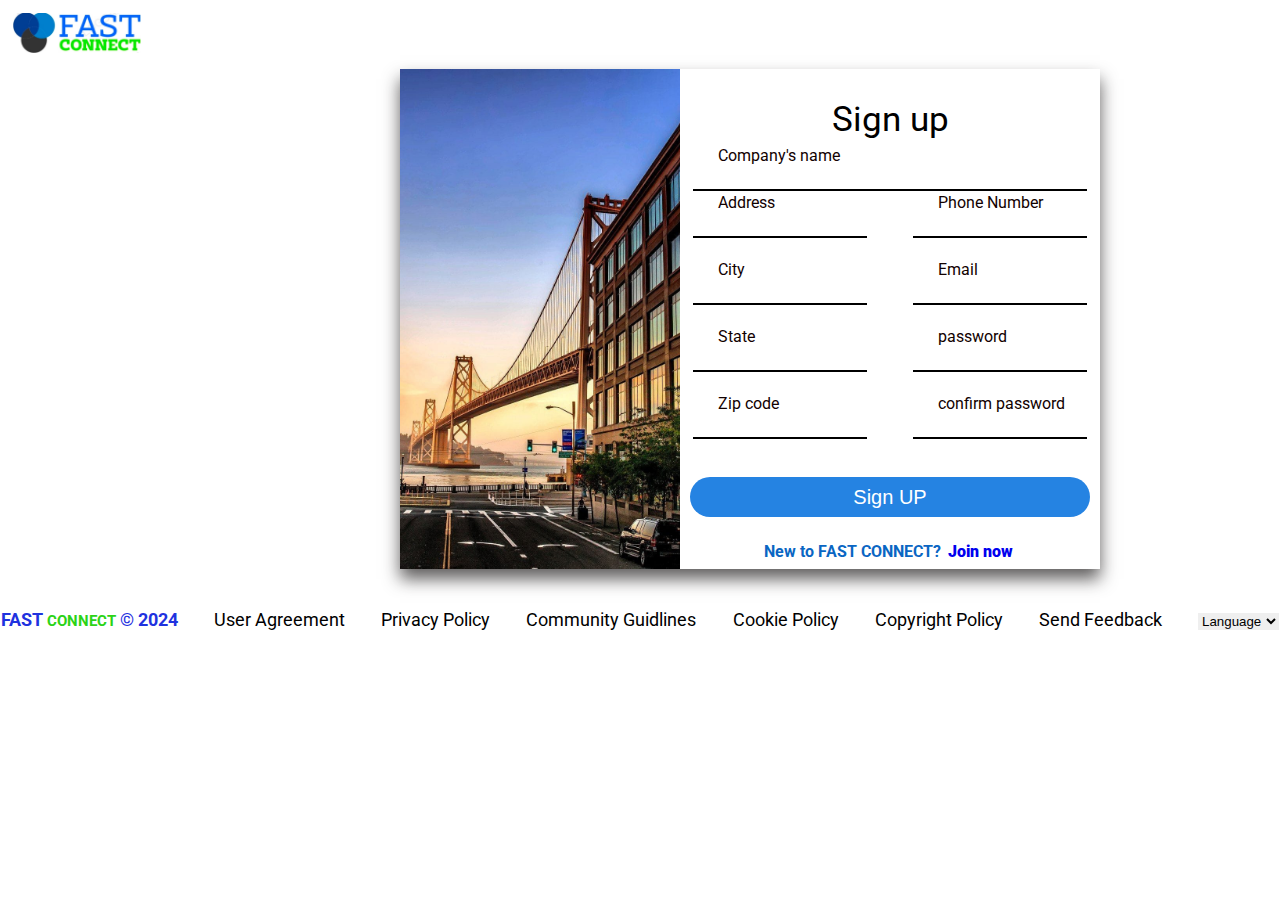
==== Sign_index.html @ 0bb59905 "Add files via upload" ====
<!DOCTYPE html>
<html lang="en">

<head>
    <meta charset="UTF-8">
    <meta http-equiv="X-UA-Compatible" content="IE=edge">
    <meta name="viewport" content="width=device-width, initial-scale=1.0">
    <title>Sign up</title>
    <link rel="stylesheet" href="Sign_style.css">
    <link rel="preconnect" href="https://fonts.googleapis.com" />
    <link rel="preconnect" href="https://fonts.gstatic.com" crossorigin />
    <link
        href="https://fonts.googleapis.com/css2?family=Roboto:ital,wght@0,100;0,300;0,400;0,500;0,700;0,900;1,100;1,300;1,400;1,500;1,700;1,900&display=swap"
        rel="stylesheet" />
</head>

<body>
    <div class="logo">
        <img src="images/logo.jpg">
    </div>
    <div class="container">
        <div class="image_conatainer">
        </div>
        <div class="sign_container">
            <div class="sign-name">
                <h1>Sign up</h1>
            </div>
            <div class="conatainer_sign">
                <input type="text" name="Company's name ">
                <span></span>
                <label>Company's name </label>
            </div>
            <div class="last_grid">
                <div class="conatainer_sign">
                    <input type="text" name="Address">
                    <span></span>
                    <label>Address</label>
                </div>
                <div class="conatainer_sign">
                    <input type="number" name="Phone Number">
                    <span></span>
                    <label>Phone Number</label>
                </div>
                <div class="conatainer_sign">
                    <input type="text" name="City">
                    <span></span>
                    <label>City</label>
                </div>
                <div class="conatainer_sign">
                    <input type="email" name="email">
                    <span></span>
                    <label>Email</label>
                </div>
                <div class="conatainer_sign">
                    <input type="text" name="State">
                    <span></span>
                    <label>State</label>
                </div>


                <div class="conatainer_sign">
                    <input type="password" name="password">
                    <span></span>
                    <label>password</label>
                </div>
                <div class="conatainer_sign">
                    <input type="text" name="Zip Code">
                    <span></span>
                    <label>Zip code</label>
                </div>
                <div class="conatainer_sign">
                    <input type="password" name="confirm password">
                    <span></span>
                    <label>confirm password</label>

                </div>
            </div>
            <div class="container_button">
                <button>Sign UP</button>
            </div>
            <div class="container-end">
                <p class="join-link">
                    New to FAST CONNECT?
                    <a href="index.html" class="join-now">
                        Join now
                    </a>
                </p>
            </div>

        </div>
    </div>
    <footer>
        <ul>
            <li class="footer-black">FAST <span class="last-in">CONNECT</span> &copy; 2024 </li>
            <li>User Agreement</li>
            <li>Privacy Policy</li>
            <li>Community Guidlines</li>
            <li>Cookie Policy</li>
            <li>Copyright Policy</li>
            <li>Send Feedback</li>
            <li> <select name="Language" id="lang">
                    <option value="" disabled selected>Language</option>
                    <option value="English">English</option>
                    <option value="Hindi">हिन्दी</option>
                    <option value="Japanese">日本語</option>
                    <option value="Chinese">中国人</option>
                    <option value="Portuguese">Português</option>
                </select></li>
        </ul>
    </footer>
</body>

</html>
---- Sign_style.css ----
* {
  padding: 0%;
  margin: 0%;
}
body {
  font-family: "Roboto", sans-serif;
}

.logo img {
  width: 10%;
  margin: 1%;
}
.container {
  display: flex;
  justify-content: center;
	box-shadow: 0 10px 16px rgba(28, 25, 25, 0.7); 
  margin-left: 400px;
  width: 700px;
  height: 500px;
}

.container .image_conatainer {
  width: 40%;
  background: url(images/image.jpg);
  background-size: cover;
}

.sign-name h1 {
  text-align: center;
  font-size: 35px;
margin: 30PX 0;
  font-weight: 400;
}

.container .sign_container {
  width: 60%;
}

.last_grid {
  display: grid;
  grid-template-columns: 1fr 1fr;
  gap: 20px;
}

.conatainer_sign {
  position: relative;
  border-bottom: 2px solid black;
  margin: 13px 13px;
}

.conatainer_sign input {
  width: 90%;
  padding: 3px 5px;
  height: 10px;
  font-size: 12px;
  border: none;
  background: none;
  outline: none;
}

.conatainer_sign label {
  position: absolute;
  top: 50%;
  left: 5px;
  color: #adadad;
  transform: translateY(-50%);
  font-size: 16px;
  pointer-events: none;
  transition: top 0.3s, font-size 0.3s, color 0.3s;
  padding: 20px;
}

.conatainer_sign input:focus ~ label,
.conatainer_sign input:valid ~ label {
  top: -15px;
  color: rgb(18, 1, 1);
  font-size: 15x;
}

.container_button {
  display: flex;
  justify-content: center;
  margin: 25px 0;
}

.container_button button {
  height: 40px;
  width: 100%;
  max-width: 400px;
  background: #2583e2;
  font-size: 20px;
  font-weight: 500;
  border-radius: 30px;
  border: none;
  color: white;
  cursor: pointer;
}

.join-link {
  text-decoration: none;
  font-weight: bolder;
  color: #0a66c3;
  text-align: center;
}

.join-now {
  text-decoration: none;
  font-weight: bolder;
  border-radius: 12px;
  transition: 0.3s;
  font-weight: bolder;
  padding: 0.2rem;
}

footer ul {
  display: flex;
  justify-content: space-between;
  line-height: 80px;
  margin-top: 10px;
}

footer ul li {
  list-style: none;
  padding: 1px;
  color: #000;
  font-size: 18px;
}

footer ul li #lang {
  border: none;
  outline: none;
  font: 30px;
}
.footer-black {
  color: #1f32df;
  font-weight: 700;
}

.last-in {
  color: #2cd316;
  font-size: 15px;
font-weight: 600PX;
}
@media (max-width: 1200px) {
  .container {
    display: flex;
    justify-content: center;
    margin-left: 300px;
  }

  .container .image_conatainer {
    width: 45%;
  }
  
.container .sign_container {
  width: 55%;
}

}
@media (max-width: 1000px) {

  .container {
    display: flex;
    justify-content: center;
    margin-left: 200px;
  }

  .container .image_conatainer {
    width: 30%;
  }
  
.container .sign_container {
  width: 65%;
}

@media (max-width: 800px) {
  .container {
    display: flex;
    justify-content: center;
    margin-left: 100px;
  }

  .container .image_conatainer {
    width: 35%;
  }
  
.container .sign_container {
  width: 65%;
}
}
}
@media (max-width: 700px) {

  .logo img {
    width: 30%;
    margin-left: 150px;
  }
  .container {
    display: flex;
    justify-content: center;
    box-shadow: 0 10px 16px rgba(28, 25, 25, 0.7); 
    margin: 5%;
    width: auto;
    height: auto;
  }

 .container .image_conatainer  {
    display: none;
  }
  .container .sign_container {
    width: 100%;
  }
  .last_grid {
    display: flex;
    flex-direction: column;
  }
  


  footer ul {
		display: flex;
		justify-content:space-between;
		line-height: 20px;
		margin: 5px;
	}
	
	footer ul li {
		list-style: none;
		padding: 1px;
		color: #000;
		font-size: 8px;
	}
	.container-end{
		display: flex;
		justify-content: center;
		margin: 0;
	}

	.join-link { 
		margin-bottom: 30px;
	}
	
	footer ul li #lang{
		border: none;
		outline: none;
		font-size: 8px;
		font-weight: 900;
	}
}
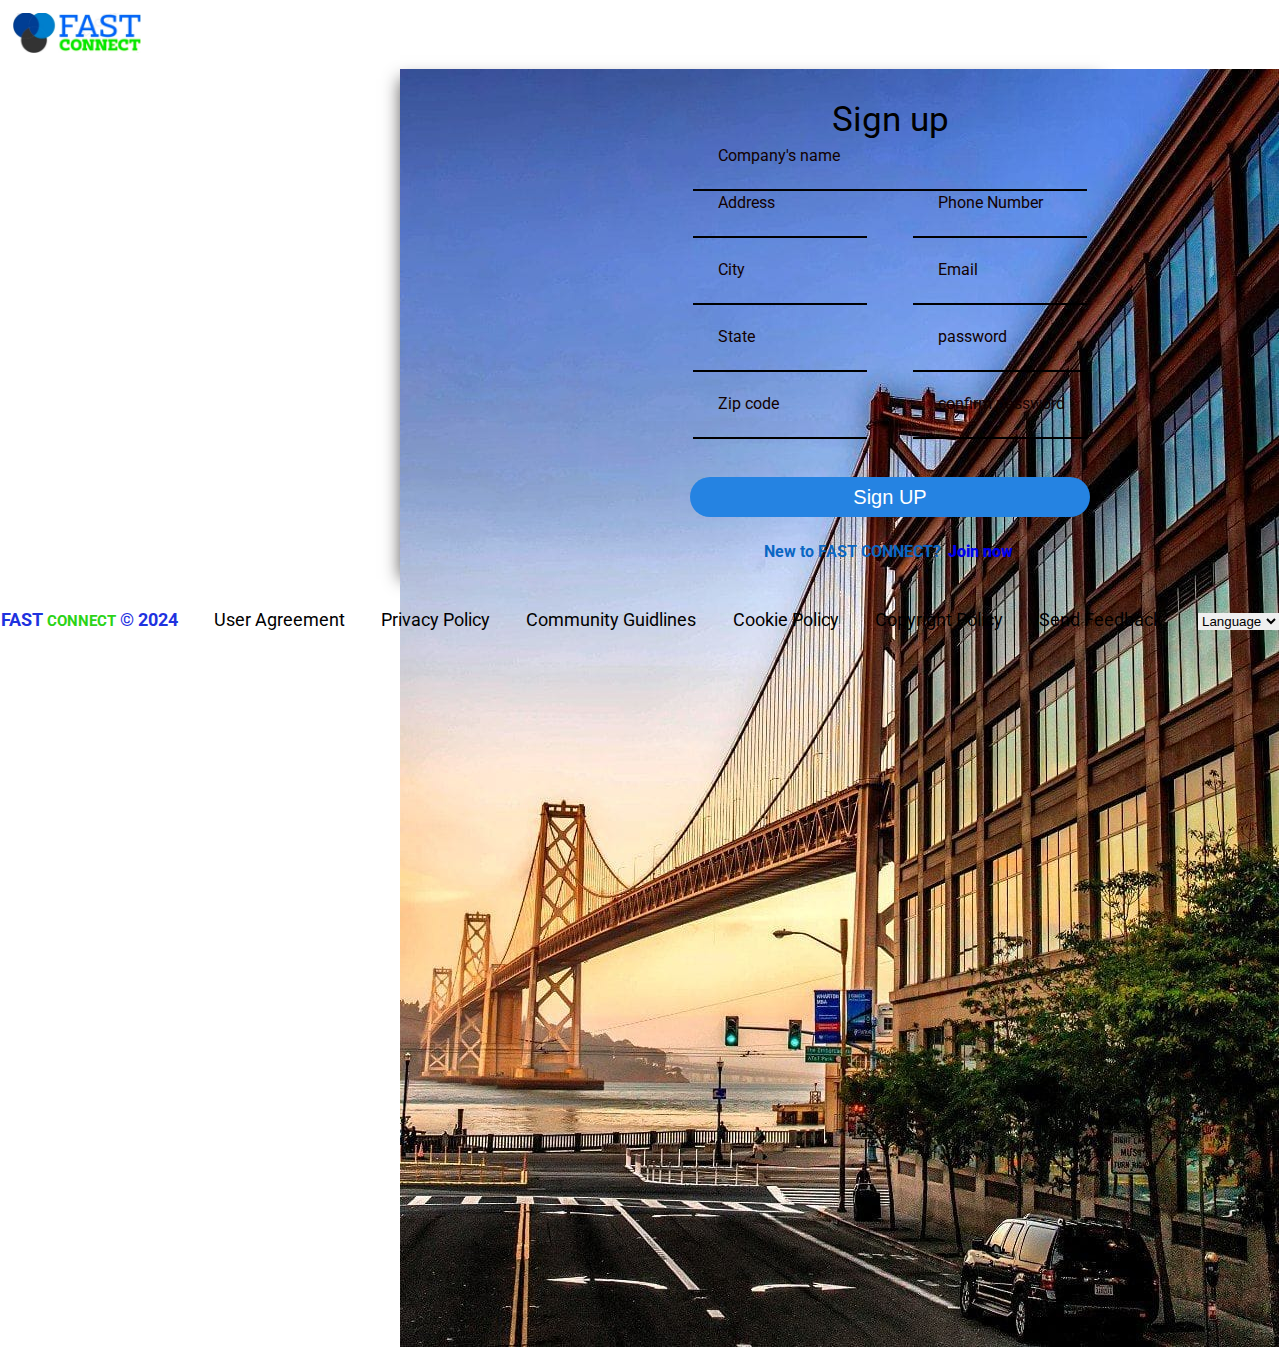
==== commit af122bbd: "Sign_index.html" ====
--- a/Sign_index.html
+++ b/Sign_index.html
@@ -20,6 +20,7 @@
     </div>
     <div class="container">
         <div class="image_conatainer">
+            <img src="images/image.jpg" alt="">
         </div>
         <div class="sign_container">
             <div class="sign-name">
@@ -110,4 +111,4 @@
     </footer>
 </body>
 
-</html>+</html>
